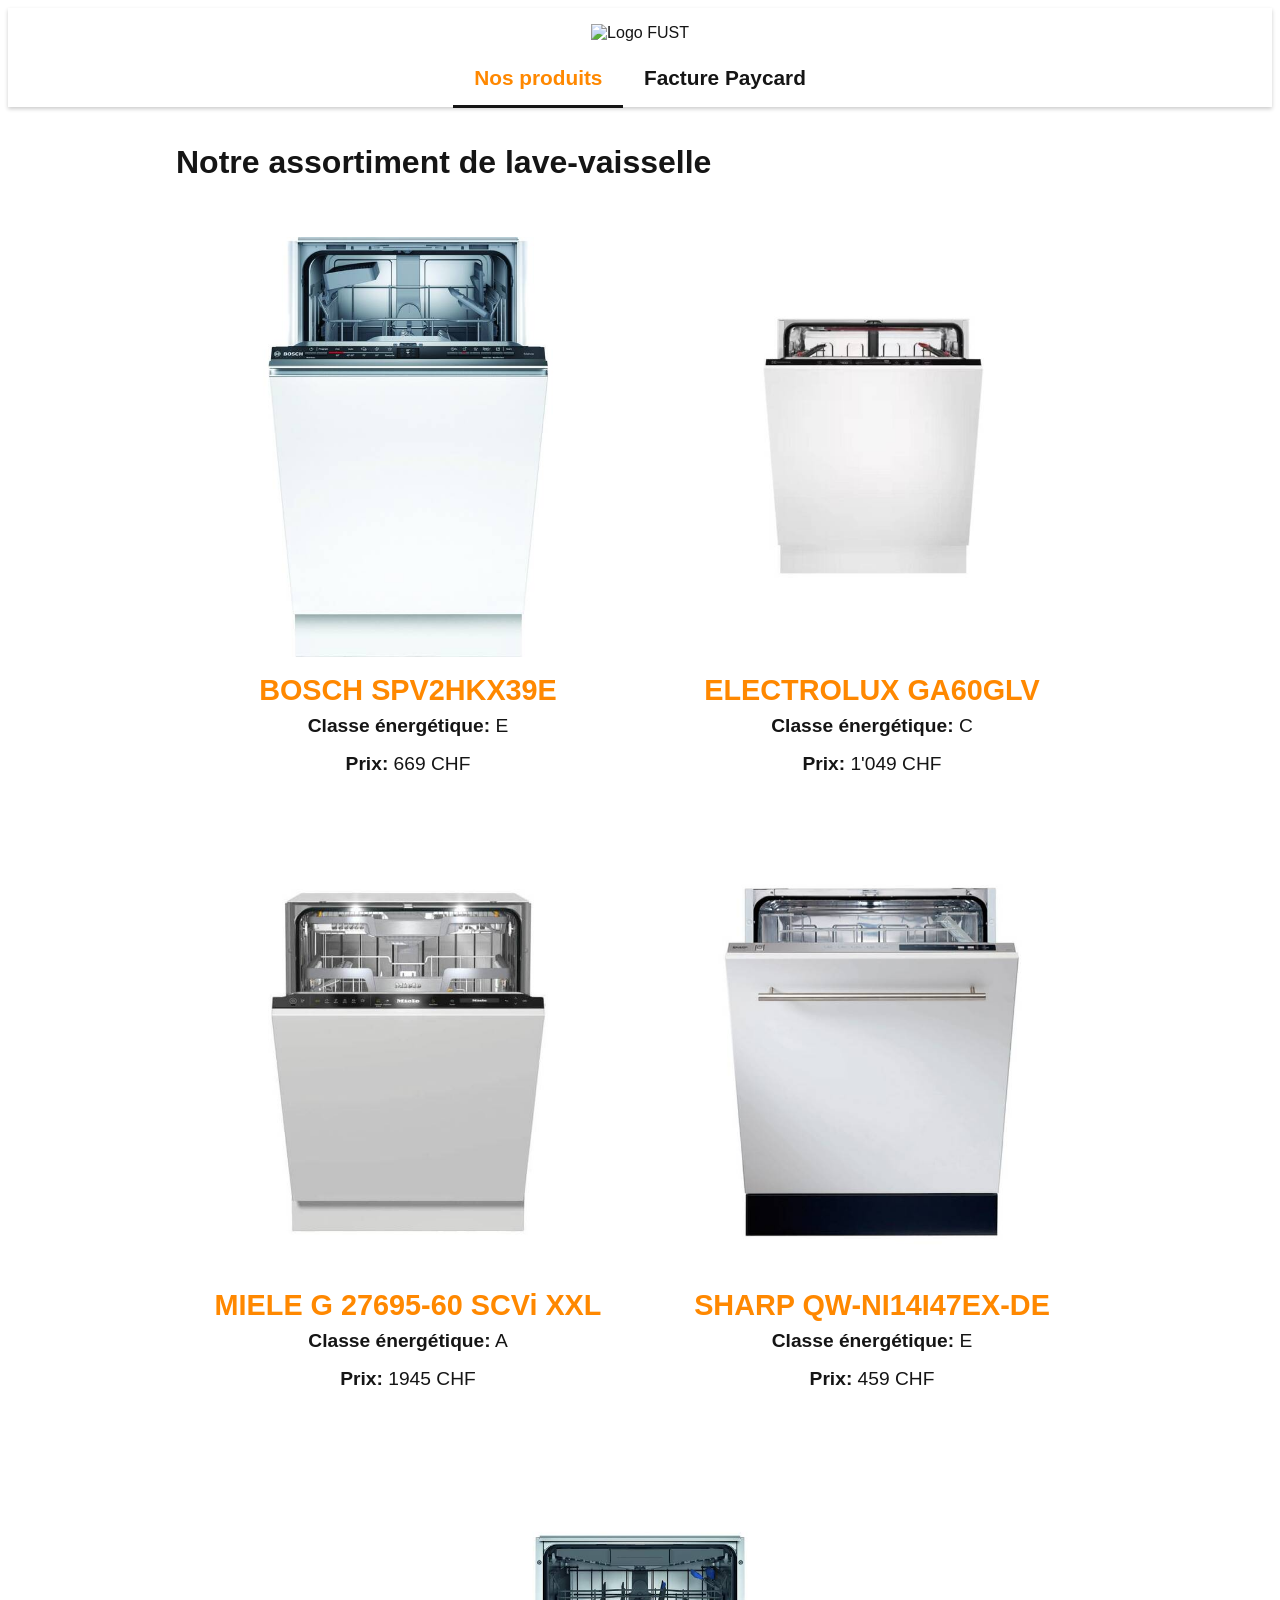
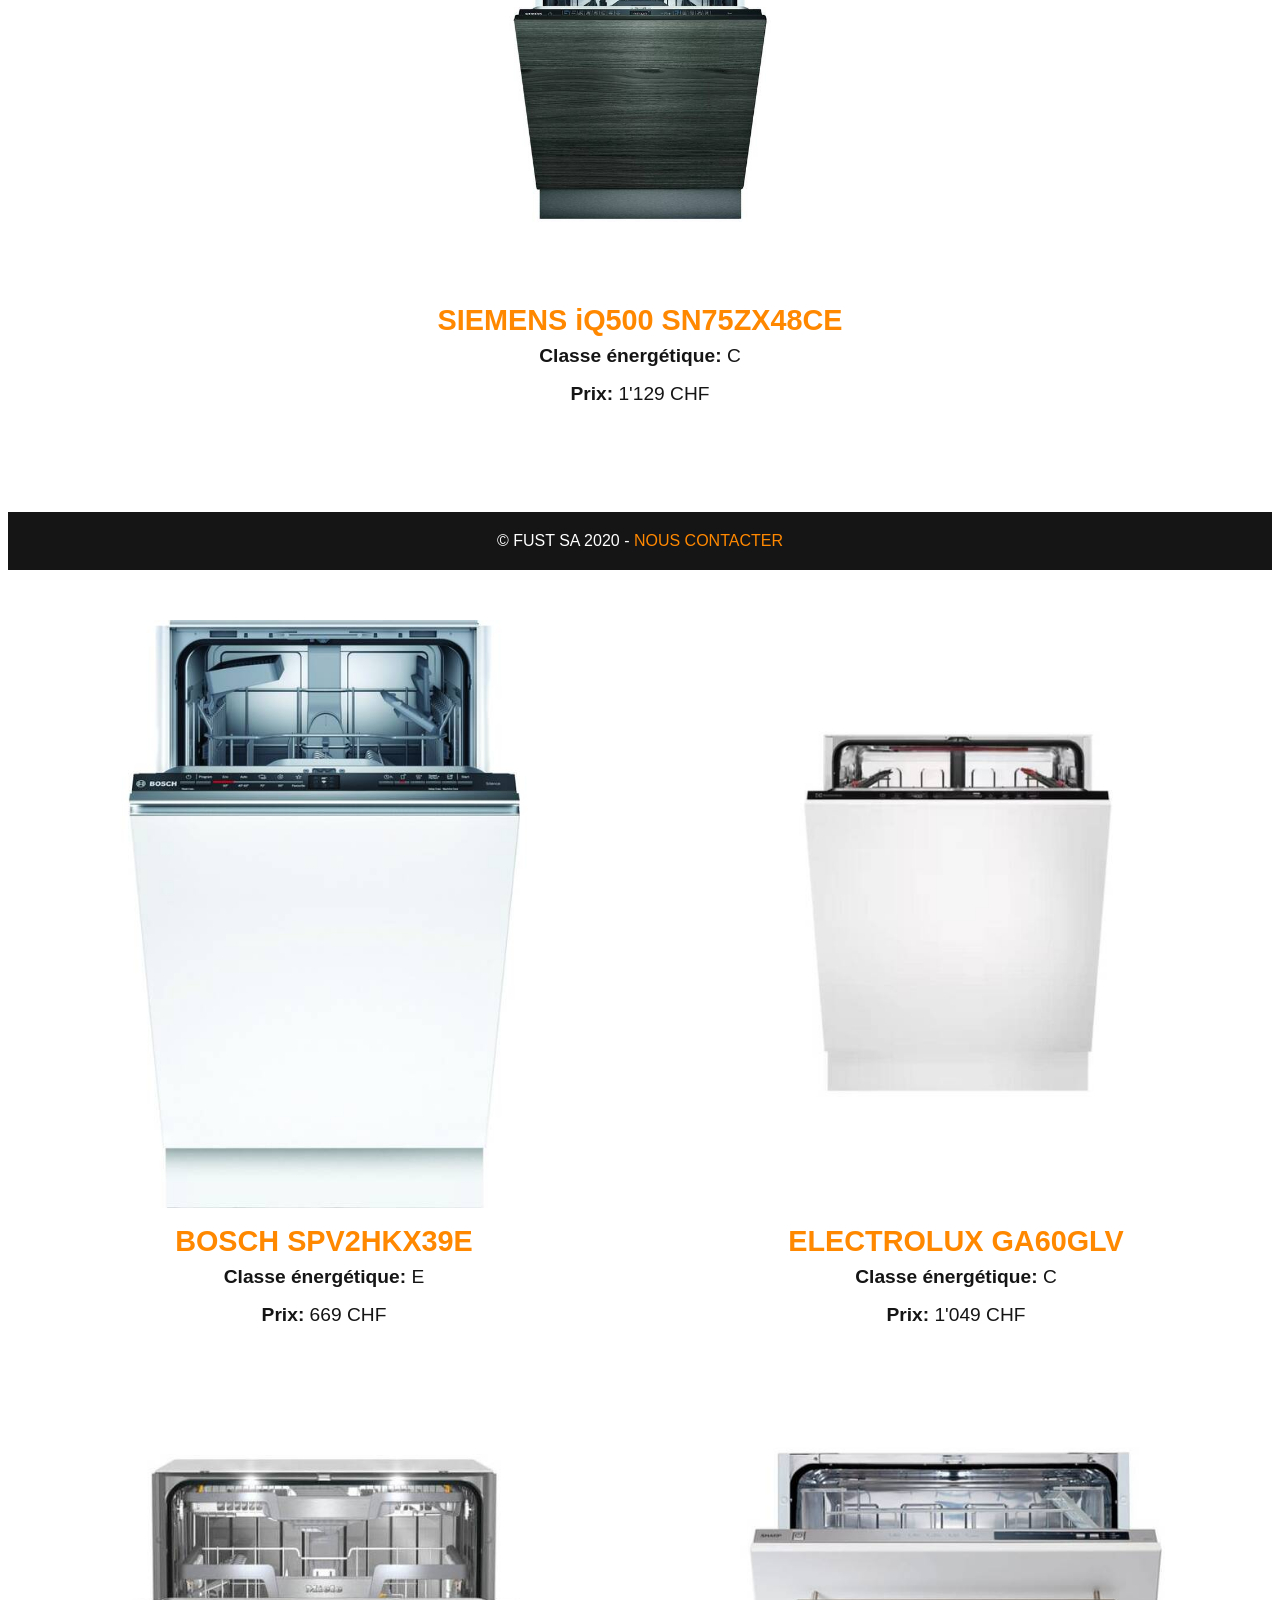
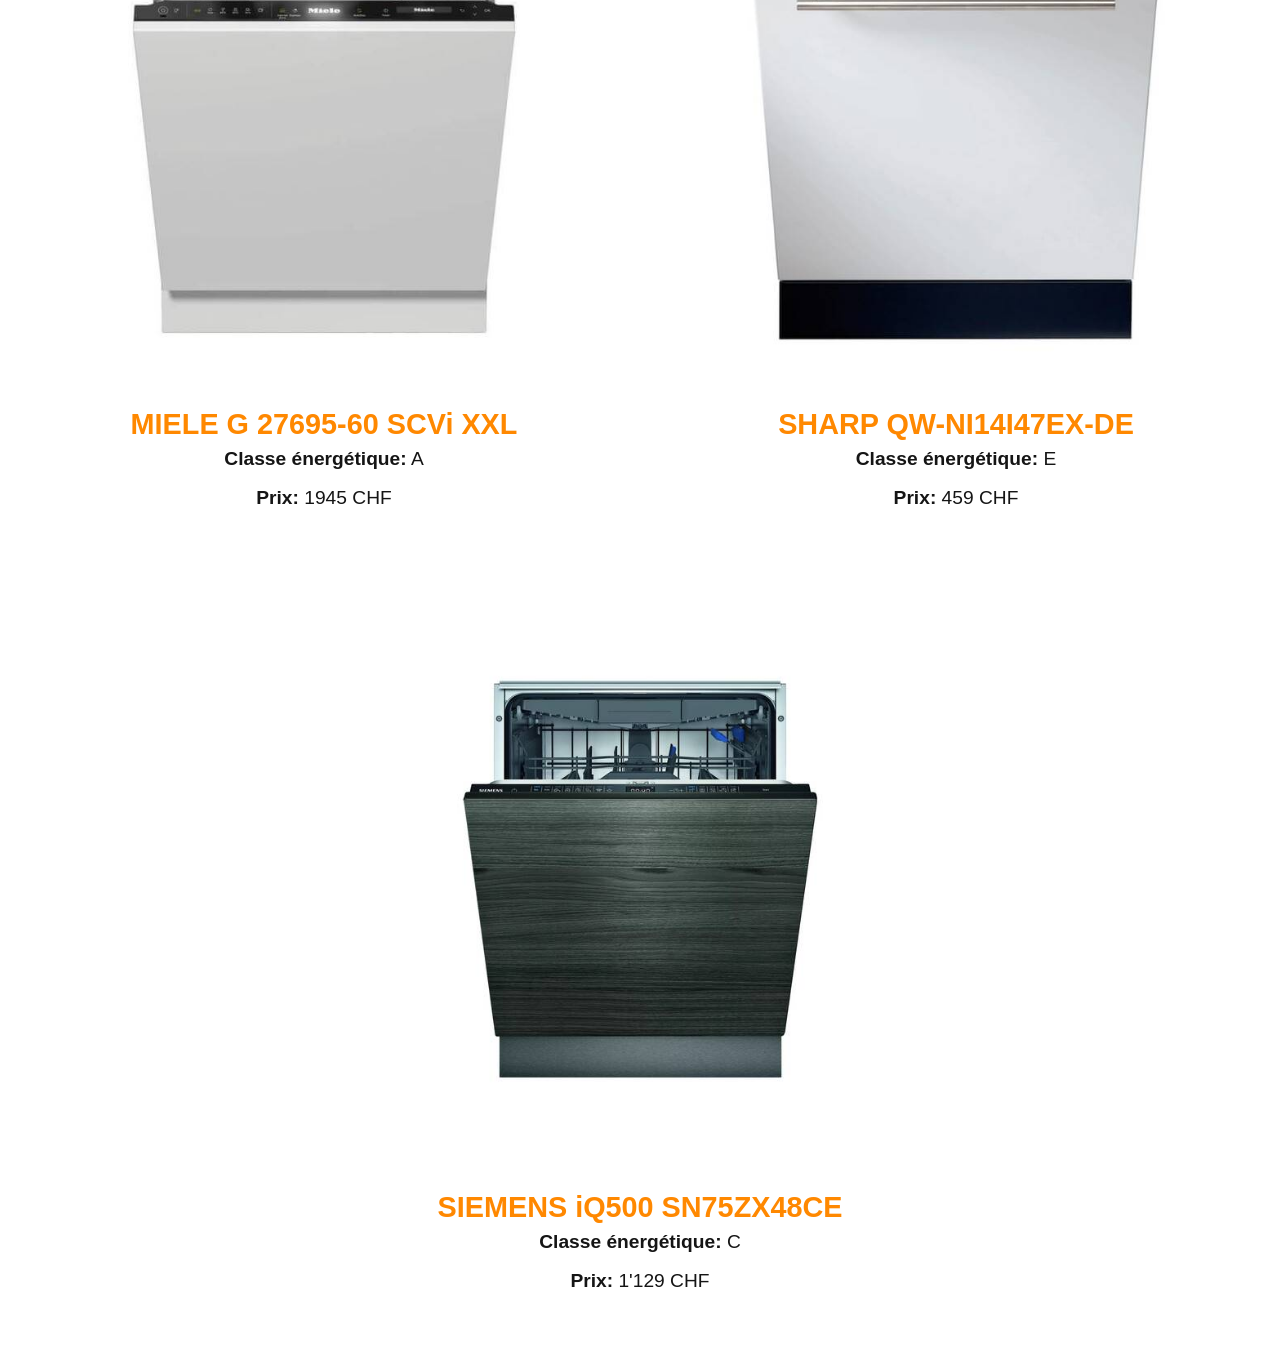
==== index.html @ 473620b0 "corrigé sfa" ====
<!DOCTYPE html>
<html lang="fr"> <!-- Ne pas oublier de préciser la langue -->
<head>
    <!-- Encodage des caractères de la page -->
    <meta charset="UTF-8">
    <!-- viewport - Ajuste la taille de la page aux différents appareils : pc, mobiles, tablettes -->
    <meta name="viewport" content="width=device-width, initial-scale=1.0">
    <!-- Titre de la page. Visible dans l'onglet du navigateur -->
    <title>Notre assortiment de lave-vaisselle | Fust</title>
    <!-- Auteur -->
    <meta name="author" content="Vanellope Von Schweetz">

    <!-- Styles -->
    <!-- Reset CSS redéfinit le style de toutes les balises  HTML -->
    <link rel="stylesheet" href="css/normalize.css">
    <!-- Feuille de style principale du site -->
    <link rel="stylesheet" href="css/main.css">
    <!-- Icône de base du site : FAVICON -->
    <link rel="icon" type="image/x-icon" href="favicon.ico" sizes="16x16">
</head>
<body>
<header>
    <img src="img/logo-fust.png"
         alt="Logo FUST"
         class="logo"
    >
    <nav>
        <ul>
            <li><a class="actif" href="index.html">Nos produits</a></li>
            <li><a href="paycard.html">Facture Paycard</a></li>
        </ul>
    </nav>
</header>
<main>
    <h1>Notre assortiment de lave-vaisselle</h1>
    <ul class="produits">
        <li>
            <figure>
                <img src="img/lave-vaisselles/bosh-spv2hkx39e.jpg"
                     alt="lave-vaisselle BOSCH SPV2HKX39E">
                <figcaption>
                    <h2>BOSCH SPV2HKX39E</h2>
                    <div><strong>Classe énergétique:</strong> E</div>
                    <div><strong>Prix:</strong> 669 CHF</div>
                </figcaption>
            </figure>
        </li>
        <li>
            <figure>
                <img src="img/lave-vaisselles/electrolux-ga60glv.jpg"
                     alt="lave-vaisselle ELECTROLUX GA60GLV">
                <figcaption>
                    <h2>ELECTROLUX GA60GLV</h2>
                    <div><strong>Classe énergétique:</strong> C</div>
                    <div><strong>Prix:</strong> 1'049 CHF</div>
                </figcaption>
            </figure>
        </li>
        <li>
            <figure>
                <img src="img/lave-vaisselles/miele-g-27695-60.jpg"
                     alt="lave-vaisselle MIELE G 27695-60 SCVi XXL">
                <figcaption>
                    <h2>MIELE G 27695-60 SCVi XXL</h2>
                    <div><strong>Classe énergétique:</strong> A</div>
                    <div><strong>Prix:</strong> 1945 CHF</div>
                </figcaption>
            </figure>
        </li>
        <li>
            <figure>
                <img src="img/lave-vaisselles/sharp-qw-ni14.jpg"
                     alt="lave-vaisselle SHARP QW-NI14I47EX-DE">
                <figcaption>
                    <h2>SHARP QW-NI14I47EX-DE</h2>
                    <div><strong>Classe énergétique:</strong> E</div>
                    <div><strong>Prix:</strong> 459 CHF</div>
                </figcaption>
            </figure>
        </li>
        <li>
            <figure>
                <img src="img/lave-vaisselles/siemens-iq500.jpg"
                     alt="lave-vaisselle SIEMENS iQ500 SN75ZX48CE">
                <figcaption>
                    <h2>SIEMENS iQ500 SN75ZX48CE</h2>
                    <div><strong>Classe énergétique:</strong> C</div>
                    <div><strong>Prix:</strong> 1'129 CHF</div>
                </figcaption>
            </figure>
        </li>
    </ul>
</main>
<footer>
    © Fust SA 2020 - <a href="mailto:contact@fust.ch">Nous contacter</a>
</footer>



<ul class="produits">
    <li>
        <figure>
            <img src="img/lave-vaisselles/bosh-spv2hkx39e.jpg"
                 alt="lave-vaisselle BOSCH SPV2HKX39E">
            <figcaption>
                <h2>BOSCH SPV2HKX39E</h2>
                <div><strong>Classe énergétique:</strong> E</div>
                <div><strong>Prix:</strong> 669 CHF</div>
            </figcaption>
        </figure>
    </li>
    <li>
        <figure>
            <img src="img/lave-vaisselles/electrolux-ga60glv.jpg"
                 alt="lave-vaisselle ELECTROLUX GA60GLV">
            <figcaption>
                <h2>ELECTROLUX GA60GLV</h2>
                <div><strong>Classe énergétique:</strong> C</div>
                <div><strong>Prix:</strong> 1'049 CHF</div>
            </figcaption>
        </figure>
    </li>
    <li>
        <figure>
            <img src="img/lave-vaisselles/miele-g-27695-60.jpg"
                 alt="lave-vaisselle MIELE G 27695-60 SCVi XXL">
            <figcaption>
                <h2>MIELE G 27695-60 SCVi XXL</h2>
                <div><strong>Classe énergétique:</strong> A</div>
                <div><strong>Prix:</strong> 1945 CHF</div>
            </figcaption>
        </figure>
    </li>
    <li>
        <figure>
            <img src="img/lave-vaisselles/sharp-qw-ni14.jpg"
                 alt="lave-vaisselle SHARP QW-NI14I47EX-DE">
            <figcaption>
                <h2>SHARP QW-NI14I47EX-DE</h2>
                <div><strong>Classe énergétique:</strong> E</div>
                <div><strong>Prix:</strong> 459 CHF</div>
            </figcaption>
        </figure>
    </li>
    <li>
        <figure>
            <img src="img/lave-vaisselles/siemens-iq500.jpg"
                 alt="lave-vaisselle SIEMENS iQ500 SN75ZX48CE">
            <figcaption>
                <h2>SIEMENS iQ500 SN75ZX48CE</h2>
                <div><strong>Classe énergétique:</strong> C</div>
                <div><strong>Prix:</strong> 1'129 CHF</div>
            </figcaption>
        </figure>
    </li>
</ul>
</body>
</html>
---- css/main.css ----
@import "normalize.css";

/********** STYLE GENERAL *********/
* {
    box-sizing: border-box;
}

html,
body {
    font-family: "Segoe UI", Arial, sans-serif;
    font-weight: 400;
    font-size: 1em;
    background: #fff;
    color: #151515
}

h1, h2, h3, h4, h5, h6 {
    font-weight: 800;
}

img {
    max-width: 100%;
    height: auto;
}

a {
    text-decoration: none;
    color: #ff8800;
}

a:hover {
    color: #666666;
}

p {
    font-size: 1.3rem;
    line-height: 1.5;
    max-width: 800px;
}

/********** STYLE HEADER *********/
header {
    padding: 1rem;
    text-align: center;
    box-shadow: 0 2px 4px 0 rgba(0,0,0,.2);
}

/********** STYLE NAVIGATION *********/

header .logo {
    max-height: 80px;
}

header nav ul {
    padding: 0;
    margin: 1.5rem 0 1px;
    list-style-type: none;
    display: flex;
    justify-content: center;
}

header nav a {
    font-weight: bold;
    font-size: 1.3rem;
    padding: .75em 1em;
    color: #151515;
}

header nav a.actif {
    color: #ff8800;
    border-bottom: 3px solid #151515;
}

header nav a:hover {
    border-bottom: 3px solid #151515;
    background-color: #eeeeee;
}

/********** STYLE CONTENU PRINCIPAL *********/
main {
    padding: 1rem;
    max-width: 960px;
    margin: 0 auto;
}

/********** STYLE FOOTER *********/
footer {
    background-color: #151515;
    margin-top: 2rem;
    padding: 20px 40px;
    color: #ffffff;
    text-transform: uppercase;
    text-align: center;
}

/********** PAGE NOS PRODUITS *********/
.produits {
    display: flex;
    flex-wrap: wrap;
    justify-content: center;
    list-style-type: none;
    padding: 0;
}

.produits li {
    flex-basis: calc(50% - 20px); margin: 10px;


    /*padding: 2% 1rem;*/
    transition: all 0.2s ease-in-out;
}

.produits li:hover {
    transform: scale(1.03);
}

.produits figure {
    text-align: center;
    margin: 0;
    padding: 1.5rem .75rem;
}

.produits figcaption {
    font-size: 1.2rem;
    line-height: 2;
}

.produits figcaption h2 {
    color: #ff8800;
    text-align: center;
    margin: .5em 0 0;
    line-height: 1.1;
}
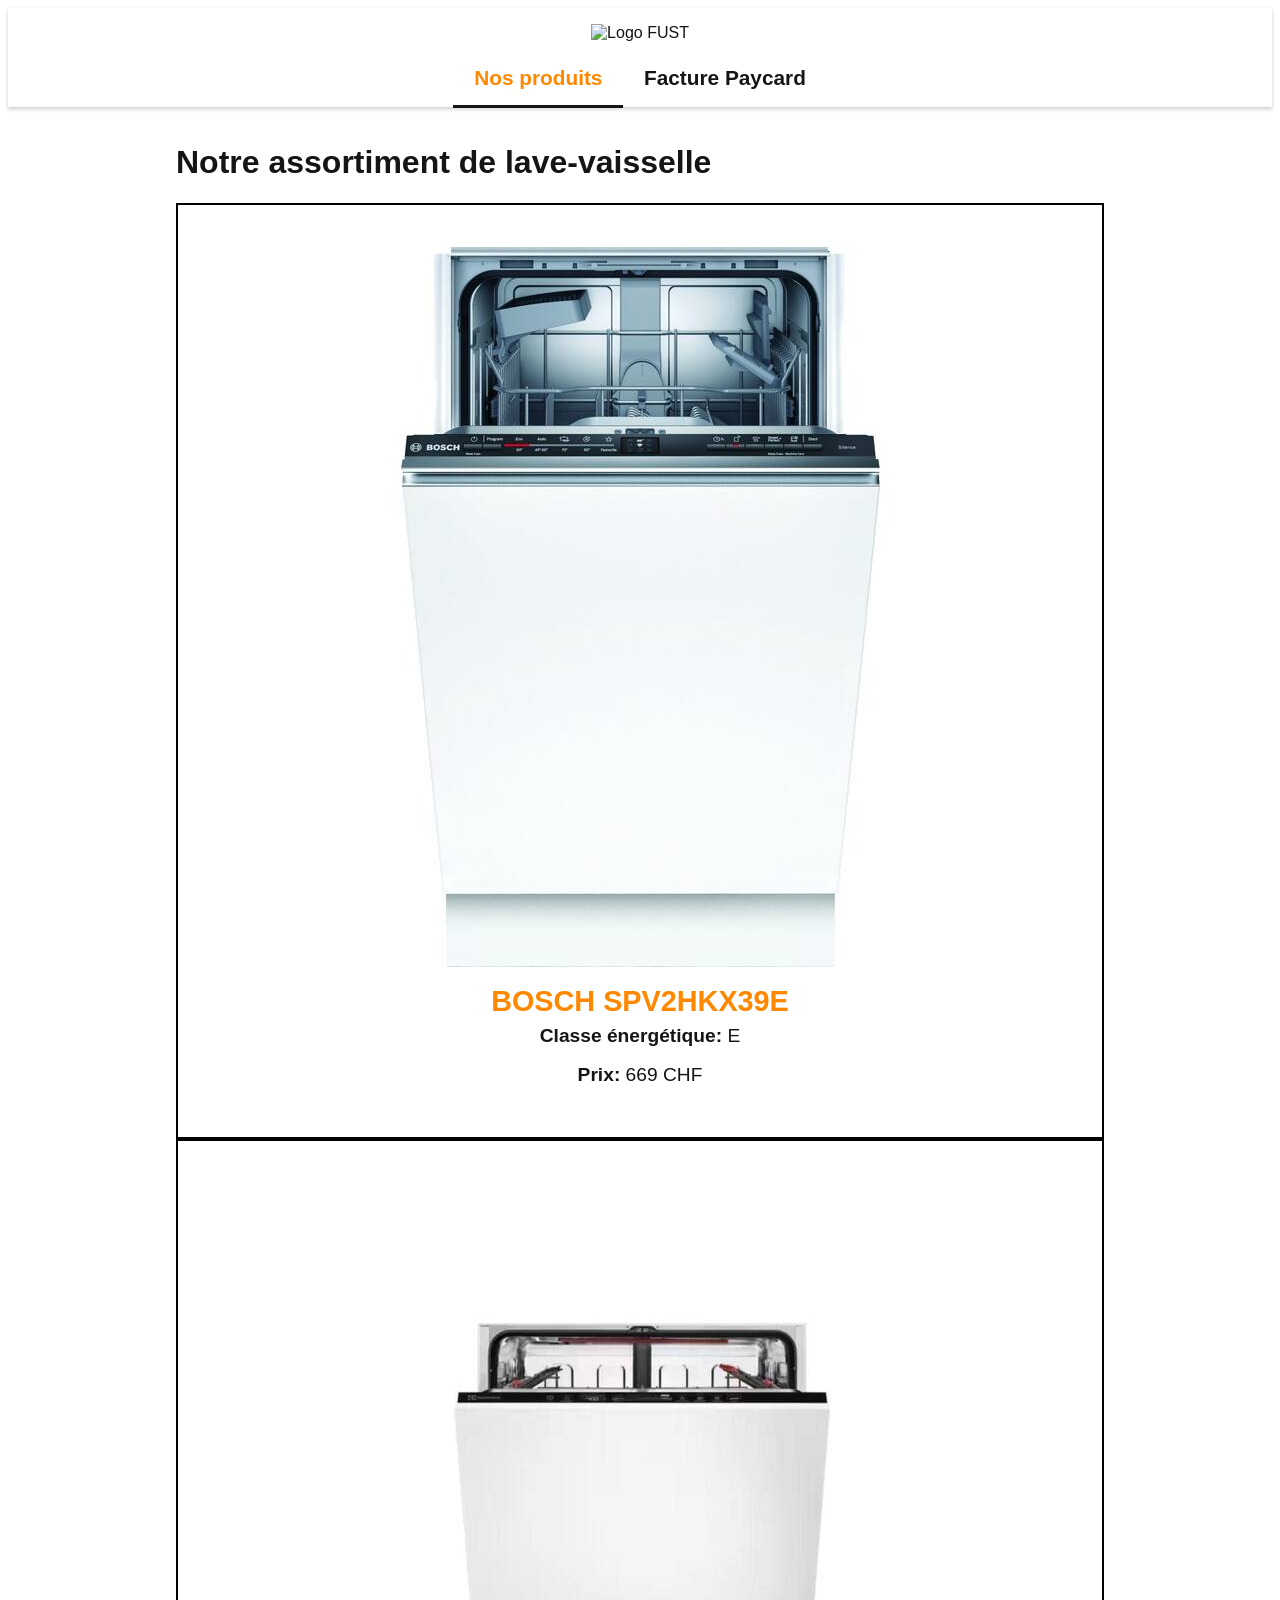
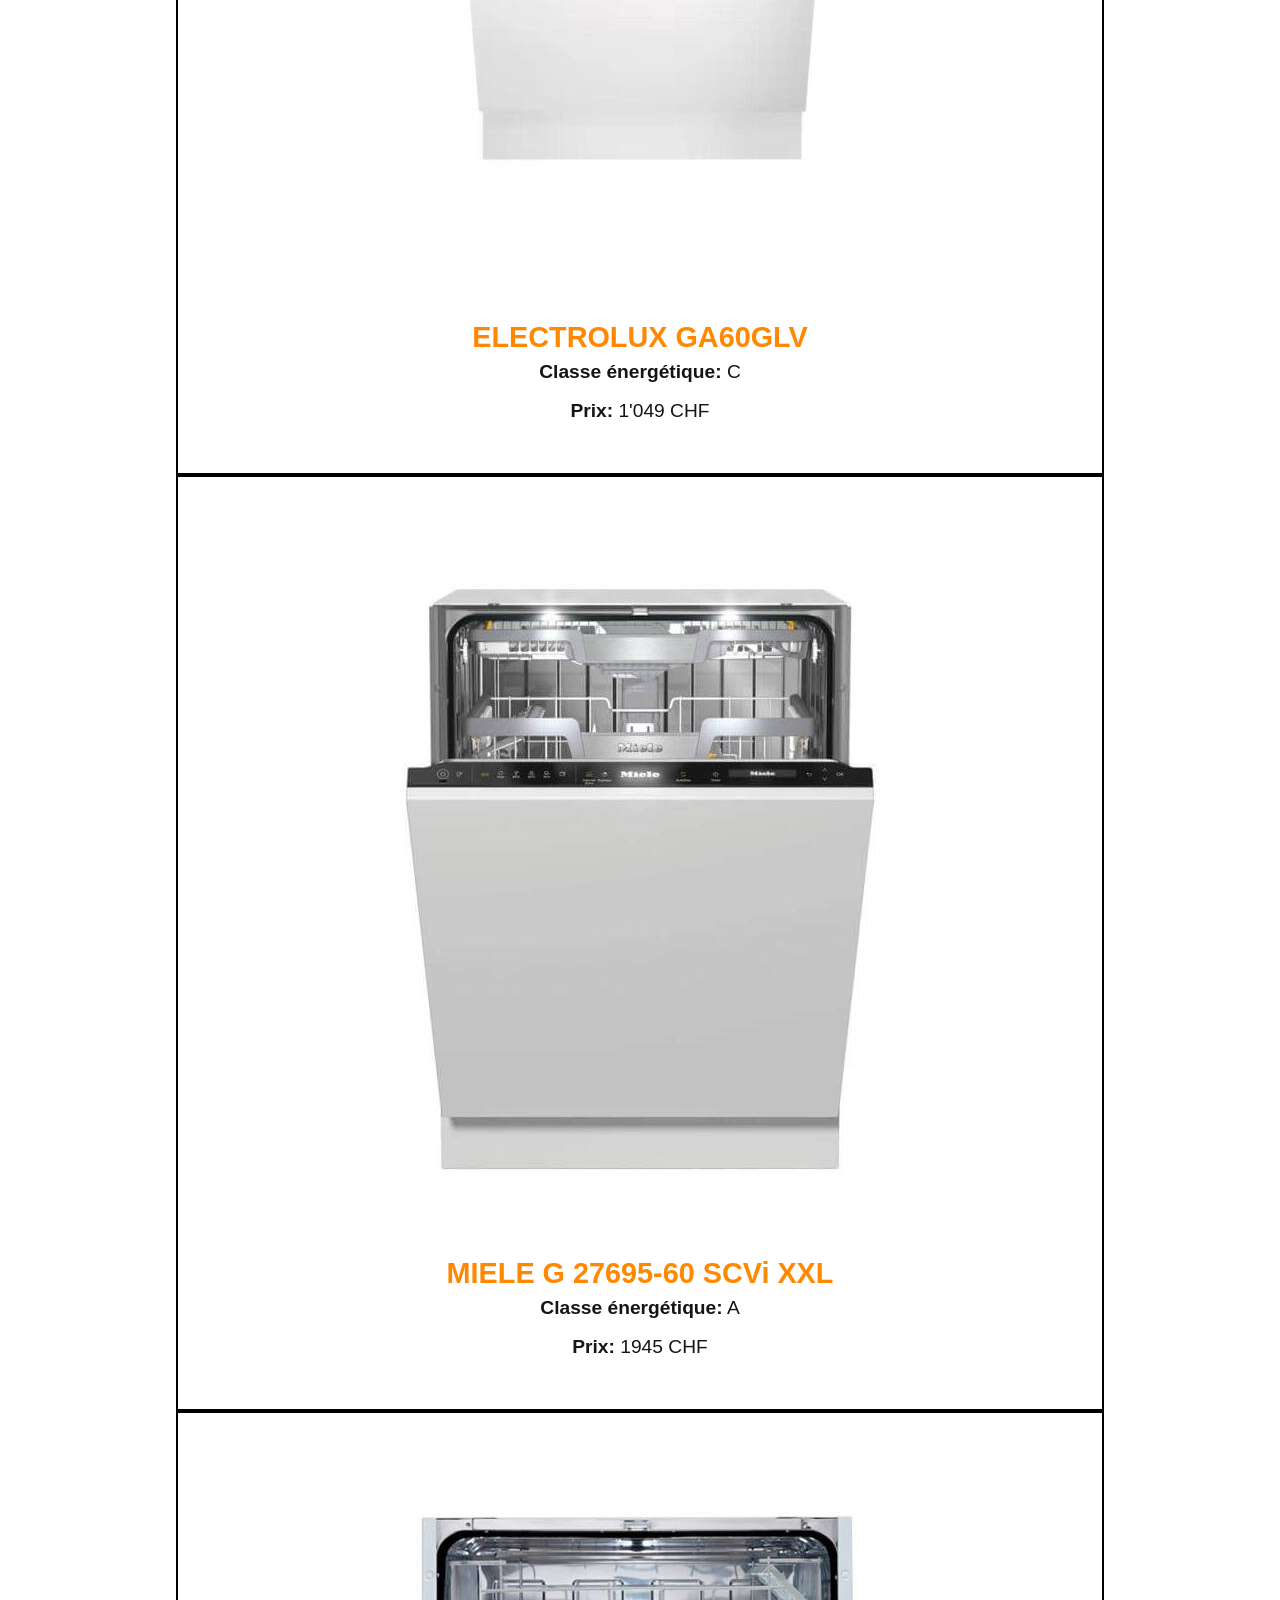
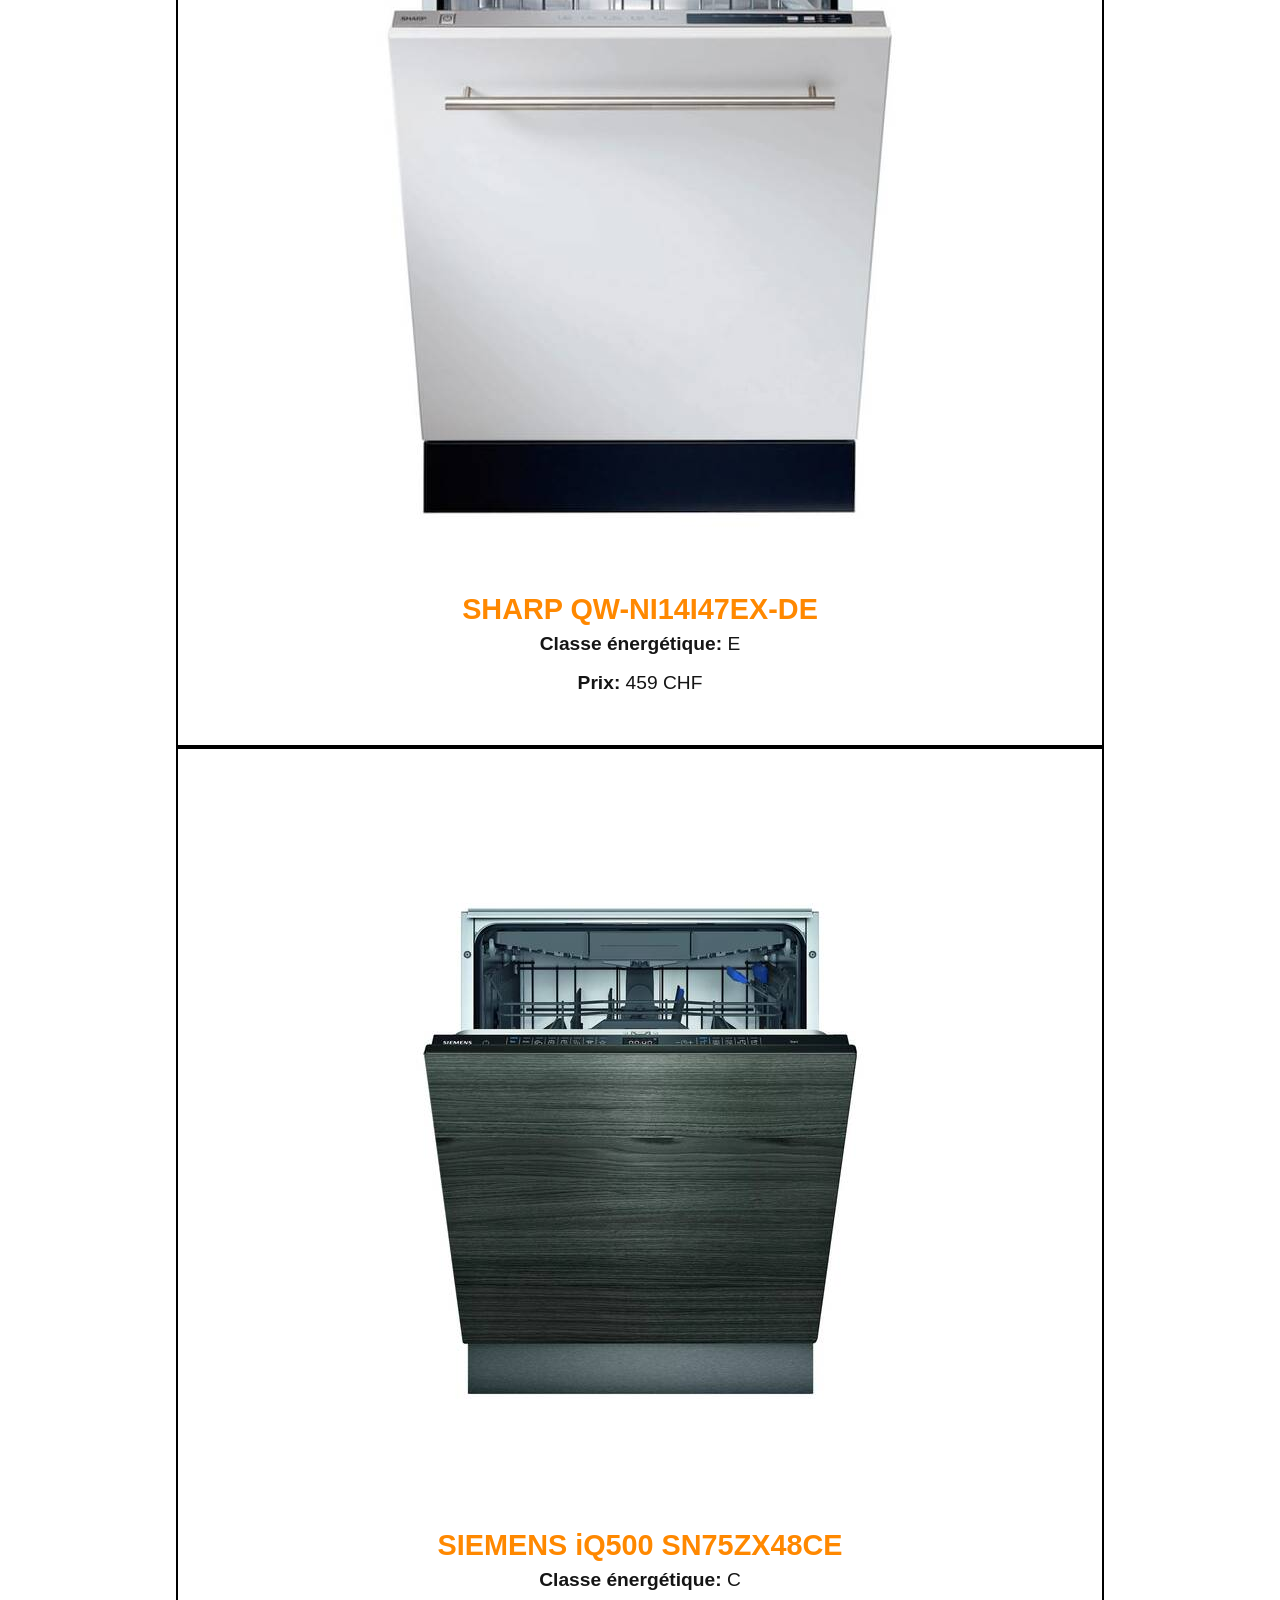
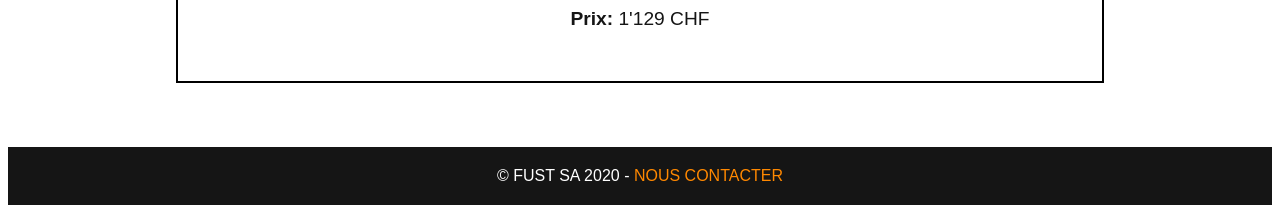
==== commit a2d689b3: "ajout lave vaisselle" ====
--- a/index.html
+++ b/index.html
@@ -37,7 +37,7 @@
         <li>
             <figure>
                 <img src="img/lave-vaisselles/bosh-spv2hkx39e.jpg"
-                     alt="lave-vaisselle BOSCH SPV2HKX39E">
+                     alt="Photo du Lave-vaisselle BOSCH SPV2HKX39E">
                 <figcaption>
                     <h2>BOSCH SPV2HKX39E</h2>
                     <div><strong>Classe énergétique:</strong> E</div>
@@ -48,7 +48,7 @@
         <li>
             <figure>
                 <img src="img/lave-vaisselles/electrolux-ga60glv.jpg"
-                     alt="lave-vaisselle ELECTROLUX GA60GLV">
+                     alt="Photo du Lave-vaisselle ELECTROLUX GA60GLV">
                 <figcaption>
                     <h2>ELECTROLUX GA60GLV</h2>
                     <div><strong>Classe énergétique:</strong> C</div>
@@ -59,7 +59,7 @@
         <li>
             <figure>
                 <img src="img/lave-vaisselles/miele-g-27695-60.jpg"
-                     alt="lave-vaisselle MIELE G 27695-60 SCVi XXL">
+                     alt="Photo du Lave-vaisselle MIELE G 27695-60 SCVi XXL">
                 <figcaption>
                     <h2>MIELE G 27695-60 SCVi XXL</h2>
                     <div><strong>Classe énergétique:</strong> A</div>
@@ -70,7 +70,7 @@
         <li>
             <figure>
                 <img src="img/lave-vaisselles/sharp-qw-ni14.jpg"
-                     alt="lave-vaisselle SHARP QW-NI14I47EX-DE">
+                     alt="Photo du Lave-vaisselle SHARP QW-NI14I47EX-DE">
                 <figcaption>
                     <h2>SHARP QW-NI14I47EX-DE</h2>
                     <div><strong>Classe énergétique:</strong> E</div>
@@ -81,7 +81,7 @@
         <li>
             <figure>
                 <img src="img/lave-vaisselles/siemens-iq500.jpg"
-                     alt="lave-vaisselle SIEMENS iQ500 SN75ZX48CE">
+                     alt="Photo du Lave-vaisselle SIEMENS iQ500 SN75ZX48CE">
                 <figcaption>
                     <h2>SIEMENS iQ500 SN75ZX48CE</h2>
                     <div><strong>Classe énergétique:</strong> C</div>
@@ -94,65 +94,5 @@
 <footer>
     © Fust SA 2020 - <a href="mailto:contact@fust.ch">Nous contacter</a>
 </footer>
-
-
-
-<ul class="produits">
-    <li>
-        <figure>
-            <img src="img/lave-vaisselles/bosh-spv2hkx39e.jpg"
-                 alt="lave-vaisselle BOSCH SPV2HKX39E">
-            <figcaption>
-                <h2>BOSCH SPV2HKX39E</h2>
-                <div><strong>Classe énergétique:</strong> E</div>
-                <div><strong>Prix:</strong> 669 CHF</div>
-            </figcaption>
-        </figure>
-    </li>
-    <li>
-        <figure>
-            <img src="img/lave-vaisselles/electrolux-ga60glv.jpg"
-                 alt="lave-vaisselle ELECTROLUX GA60GLV">
-            <figcaption>
-                <h2>ELECTROLUX GA60GLV</h2>
-                <div><strong>Classe énergétique:</strong> C</div>
-                <div><strong>Prix:</strong> 1'049 CHF</div>
-            </figcaption>
-        </figure>
-    </li>
-    <li>
-        <figure>
-            <img src="img/lave-vaisselles/miele-g-27695-60.jpg"
-                 alt="lave-vaisselle MIELE G 27695-60 SCVi XXL">
-            <figcaption>
-                <h2>MIELE G 27695-60 SCVi XXL</h2>
-                <div><strong>Classe énergétique:</strong> A</div>
-                <div><strong>Prix:</strong> 1945 CHF</div>
-            </figcaption>
-        </figure>
-    </li>
-    <li>
-        <figure>
-            <img src="img/lave-vaisselles/sharp-qw-ni14.jpg"
-                 alt="lave-vaisselle SHARP QW-NI14I47EX-DE">
-            <figcaption>
-                <h2>SHARP QW-NI14I47EX-DE</h2>
-                <div><strong>Classe énergétique:</strong> E</div>
-                <div><strong>Prix:</strong> 459 CHF</div>
-            </figcaption>
-        </figure>
-    </li>
-    <li>
-        <figure>
-            <img src="img/lave-vaisselles/siemens-iq500.jpg"
-                 alt="lave-vaisselle SIEMENS iQ500 SN75ZX48CE">
-            <figcaption>
-                <h2>SIEMENS iQ500 SN75ZX48CE</h2>
-                <div><strong>Classe énergétique:</strong> C</div>
-                <div><strong>Prix:</strong> 1'129 CHF</div>
-            </figcaption>
-        </figure>
-    </li>
-</ul>
 </body>
 </html>
--- a/css/main.css
+++ b/css/main.css
@@ -45,11 +45,11 @@
     box-shadow: 0 2px 4px 0 rgba(0,0,0,.2);
 }
 
-/********** STYLE NAVIGATION *********/
-
 header .logo {
     max-height: 80px;
 }
+
+/********** STYLE NAVIGATION *********/
 
 header nav ul {
     padding: 0;
@@ -83,30 +83,25 @@
     margin: 0 auto;
 }
 
-/********** STYLE FOOTER *********/
+/********** FOOTER ***********/
 footer {
     background-color: #151515;
     margin-top: 2rem;
-    padding: 20px 40px;
-    color: #ffffff;
+    padding: 20px 40px ;
+    color: white;
     text-transform: uppercase;
     text-align: center;
 }
 
 /********** PAGE NOS PRODUITS *********/
 .produits {
-    display: flex;
-    flex-wrap: wrap;
-    justify-content: center;
     list-style-type: none;
     padding: 0;
 }
 
 .produits li {
-    flex-basis: calc(50% - 20px); margin: 10px;
-
-
-    /*padding: 2% 1rem;*/
+    border: 2px solid black;
+    padding: 2% 1rem;
     transition: all 0.2s ease-in-out;
 }
 
@@ -126,8 +121,11 @@
 }
 
 .produits figcaption h2 {
-    color: #ff8800;
     text-align: center;
     margin: .5em 0 0;
     line-height: 1.1;
 }
+
+.produits h2 {
+    color: #ff8800;
+}
